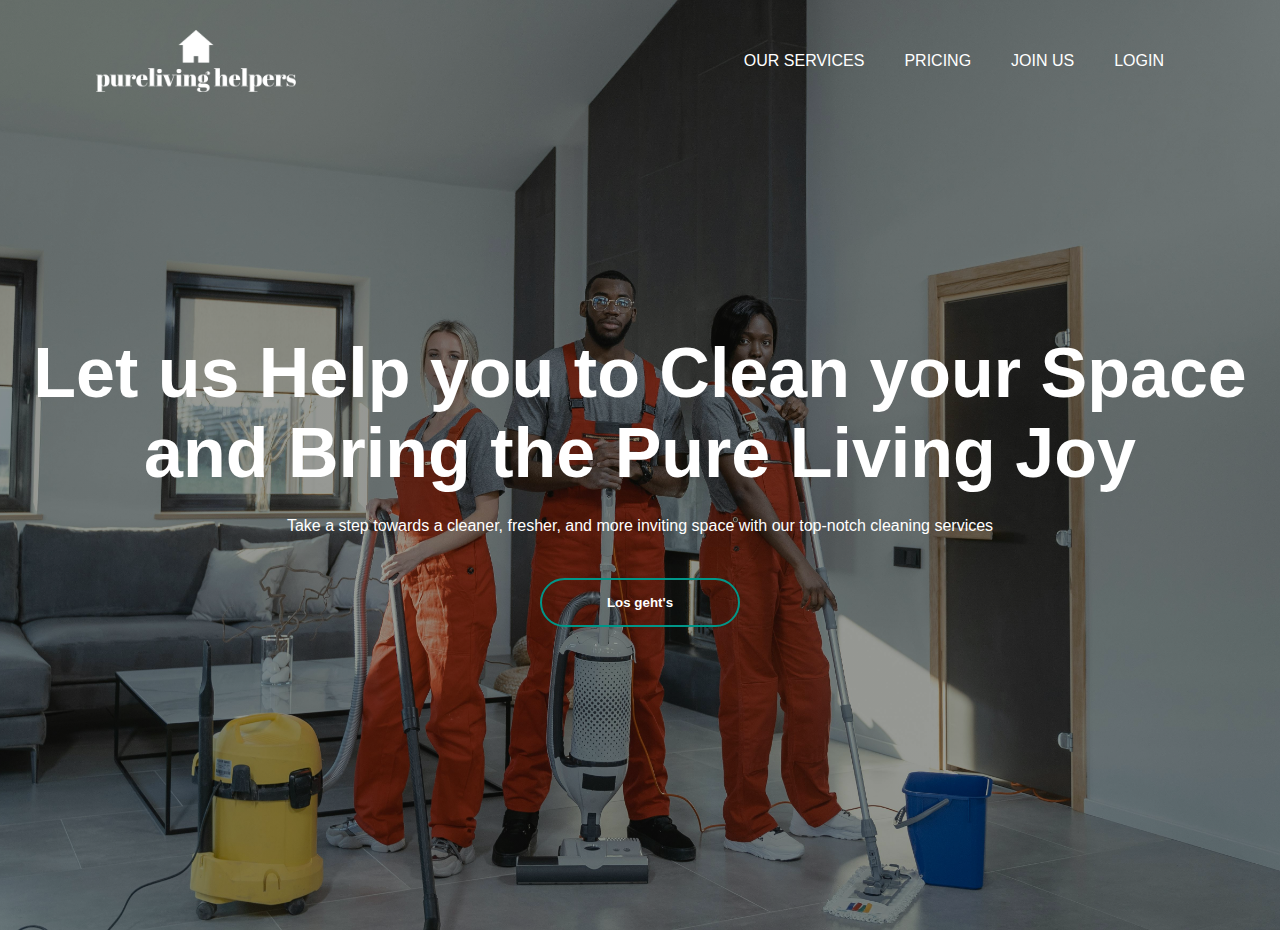
==== HTML/index.html @ c5591168 "feat: creating a landing Page  section" ====
<!DOCTYPE html>
<html lang="en">
  <head>
    <meta charset="UTF-8" />
    <meta name="viewport" content="width=device-width, initial-scale=1.0" />
    <title>PureLiving Helpers</title>
    <link rel="stylesheet" href="/CSS/styles.css" />
  </head>
  <body>
    <div class="banner">
      <div class="navbar">
        <img src="/Images/Logo/logo-clean.png" class="logo" />
        <ul>
          <li><a href="#">Our Services</a></li>
          <li><a href="#">Pricing</a></li>
          <li><a href="#">Join Us</a></li>
          <li><a href="#">Login</a></li>
        </ul>
      </div>
      <div class="content">
        <h1>
          Let us Help you to Clean your Space <br />
          and Bring the Pure Living Joy
        </h1>
        <p>
          Take a step towards a cleaner, fresher, and more inviting space with
          our top-notch cleaning services
        </p>
        <div>
          <button type="button"><span></span>Los geht's</button>
        </div>
      </div>
    </div>
  </body>
</html>
---- CSS/styles.css ----
* {
  margin: 0;
  padding: 0;
  font-family: "Arial", sans-serif;
}

.banner {
  width: 100%;
  height: 100vh;
  background-image: linear-gradient(rgba(0, 0, 0, 0.35), rgba(0, 0, 0, 0.35)),
    url("/Images/background.jpg");
  background-size: cover;
  background-position: center;
  display: flex;
  align-items: flex-start;
  justify-content: center;
  padding-top: 30px;
}

.navbar {
  width: 85%;
  display: flex;
  align-items: center;
  justify-content: space-between;
}

.logo {
  width: 200px;
  cursor: pointer;
}

.navbar ul {
  display: flex;
  list-style: none;
  padding: 0;
}

.navbar ul li {
  list-style: none;
  display: inline-block;
  margin: 0 20px;
  position: relative;
}

.navbar ul li a {
  text-decoration: none;
  color: #fff;
  text-transform: uppercase;
}

.navbar ul li ::after{
  content: '';
  height: 3px;
  width: 0;
  background: #009688;
  position: absolute;
  left: 0;
  bottom: -10px;
  transition: 0.5s;

}

.navbar ul li :hover:after{
  width: 100%;
}

.content {
  width: 100%;
  position: absolute;
  top: 50%;
  transform: translateY(-50%);
  text-align: center;
  color: #fff;
}

.content h1{
  font-size: 70px;
  margin-top: 80px;
}

.content p{
  margin: 20px auto;
  font-weight: 100;
  line-height: 25px;

}

button{
  width: 200px;
  padding: 15px 0;
  text-align: center;
  margin: 20px 10px;
  border-radius: 25px;
  font-weight: bold;
  border: 2px solid #009688;
  background: transparent;
  color: #fff;
  cursor: pointer;
  position: relative;
  overflow: hidden;

}
  
span{
  background: #009688;
  height: 100%;
  width: 0%;
  border-radius: 25px;
  position: absolute;
  left: 0;
  bottom: 0;
  z-index: -1;
  transition: 0.5s;
}

button:hover span{
  width: 100%;
}

button:hover{
  border:none;
}
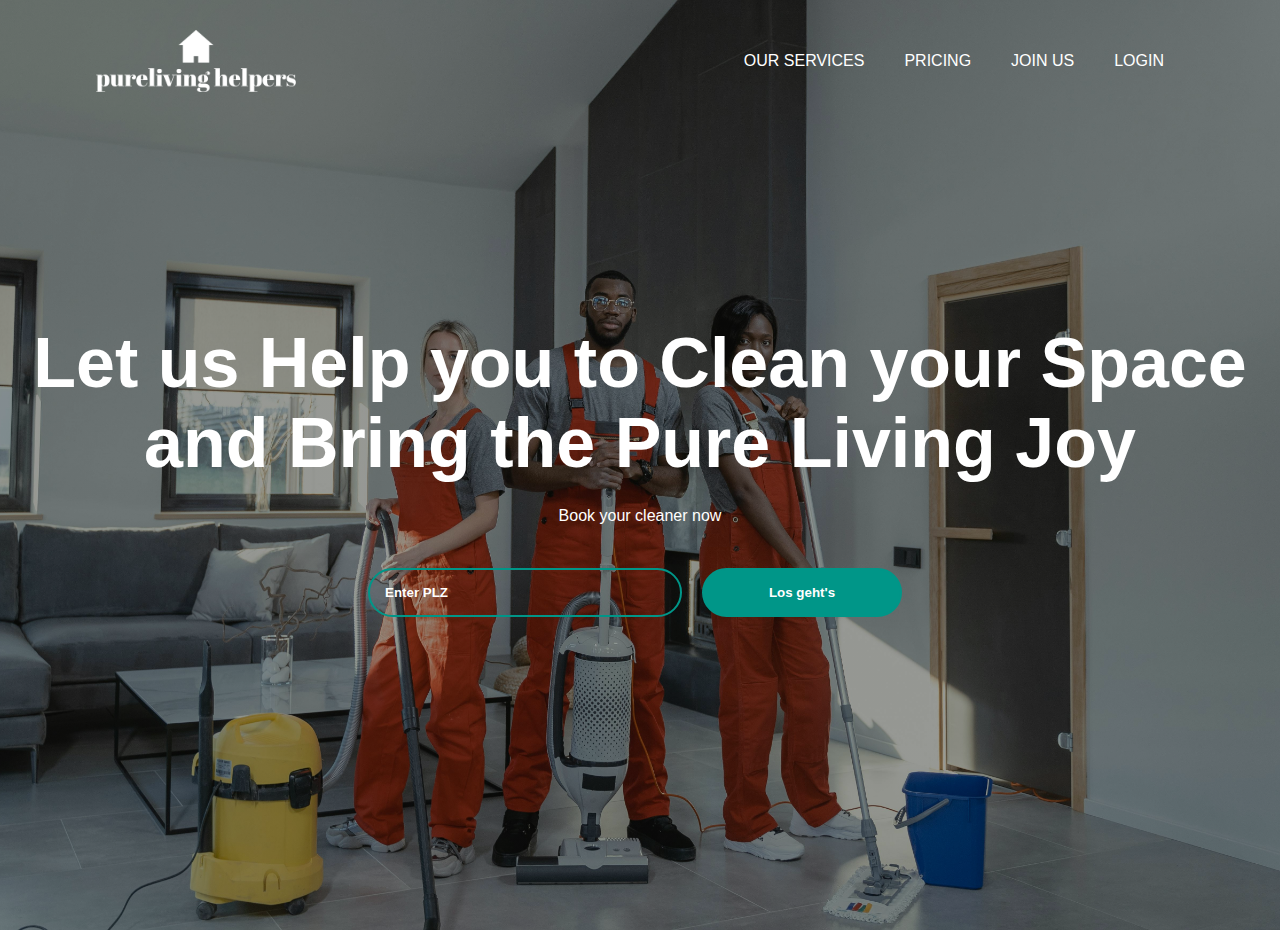
==== commit 7394b39a: "feat:modify the landing page paragraph text" ====
--- a/HTML/index.html
+++ b/HTML/index.html
@@ -22,13 +22,13 @@
           Let us Help you to Clean your Space <br />
           and Bring the Pure Living Joy
         </h1>
-        <p>
-          Take a step towards a cleaner, fresher, and more inviting space with
-          our top-notch cleaning services
-        </p>
-        <div>
-          <button type="button"><span></span>Los geht's</button>
-        </div>
+        <p><strong>Book your cleaner now</strong></p>
+        <form id="search-form" class="search-area">
+          <input type="text" placeholder="Enter PLZ" id="plz-input" />
+          <button type="submit" class="search-btn">
+            <span></span>Los geht's
+          </button>
+        </form>
       </div>
     </div>
   </body>
--- a/CSS/styles.css
+++ b/CSS/styles.css
@@ -48,8 +48,8 @@
   text-transform: uppercase;
 }
 
-.navbar ul li ::after{
-  content: '';
+.navbar ul li ::after {
+  content: "";
   height: 3px;
   width: 0;
   background: #009688;
@@ -57,10 +57,9 @@
   left: 0;
   bottom: -10px;
   transition: 0.5s;
-
-}
-
-.navbar ul li :hover:after{
+}
+
+.navbar ul li :hover:after {
   width: 100%;
 }
 
@@ -73,19 +72,18 @@
   color: #fff;
 }
 
-.content h1{
+.content h1 {
   font-size: 70px;
   margin-top: 80px;
 }
 
-.content p{
+.content p {
   margin: 20px auto;
   font-weight: 100;
   line-height: 25px;
-
-}
-
-button{
+}
+
+button {
   width: 200px;
   padding: 15px 0;
   text-align: center;
@@ -93,16 +91,16 @@
   border-radius: 25px;
   font-weight: bold;
   border: 2px solid #009688;
-  background: transparent;
+  background: #009688;
   color: #fff;
   cursor: pointer;
   position: relative;
   overflow: hidden;
-
-}
-  
-span{
-  background: #009688;
+  transition: background-color 0.5s ease;
+}
+
+span {
+  background: #fff;
   height: 100%;
   width: 0%;
   border-radius: 25px;
@@ -110,13 +108,105 @@
   left: 0;
   bottom: 0;
   z-index: -1;
-  transition: 0.5s;
-}
-
-button:hover span{
-  width: 100%;
-}
-
-button:hover{
-  border:none;
-}+  transition: width 0.5s ease, background-color 0.5s ease;
+}
+
+button:hover span {
+  width: 0%;
+}
+
+button:hover {
+  background: transparent;
+  color: #009688;
+  border: 2px solid #009688;
+}
+
+#plz-input {
+  width: 280px; /* Same width as the button for alignment */
+  padding: 15px;
+  border-radius: 35px;
+  border: 2px solid #009688;
+  background: transparent;
+  color: #fff;
+  margin-right: 10px; /* Space between input and button */
+  outline: none; /* Remove default focus outline */
+}
+
+#plz-input::placeholder {
+  color: #fff;
+  font-weight: 800; /* Darker color for placeholder text to ensure readability */
+}
+
+#search-form {
+  display: flex;
+  justify-content: center;
+  align-items: center;
+  margin: 20px auto;
+}
+
+.container {
+  max-width: 800px;
+  margin: auto;
+  padding: 20px;
+  text-align: center;
+}
+
+.packages {
+  display: flex;
+  justify-content: space-around;
+  margin: 20px 0;
+}
+
+.package {
+  border: 1px solid #009688;
+  padding: 20px;
+  margin: 10px;
+  cursor: pointer;
+  border-radius: 8px;
+  background-color: white; /* Ensure background is white for readability */
+  width: 30%; /* Makes the packages equally spaced and aligned */
+}
+
+.package:hover {
+  background-color: #f0f0f0; /* Light grey background on hover */
+}
+
+input[type="date"],
+input[type="range"] {
+  width: 80%;
+  padding: 10px;
+  margin: 10px 0;
+}
+
+button.book-button {
+  width: 200px;
+  padding: 15px 0;
+  text-align: center;
+  margin: 20px auto;
+  border-radius: 25px;
+  font-weight: bold;
+  border: 2px solid #009688;
+  background-color: #009688;
+  color: white;
+  cursor: pointer;
+}
+
+button.book-button:hover {
+  background: transparent;
+  color: #009688;
+}
+
+.duration-selection {
+  text-align: center;
+  margin: 20px 0;
+}
+
+#duration-display {
+  display: block; /* Ensures it appears above the slider */
+  margin-bottom: 10px; /* Adds some space between the display and the slider */
+}
+
+input[type="range"] {
+  width: 80%; /* Ensures the slider is appropriately sized */
+  margin: auto; /* Center aligns the slider */
+}
